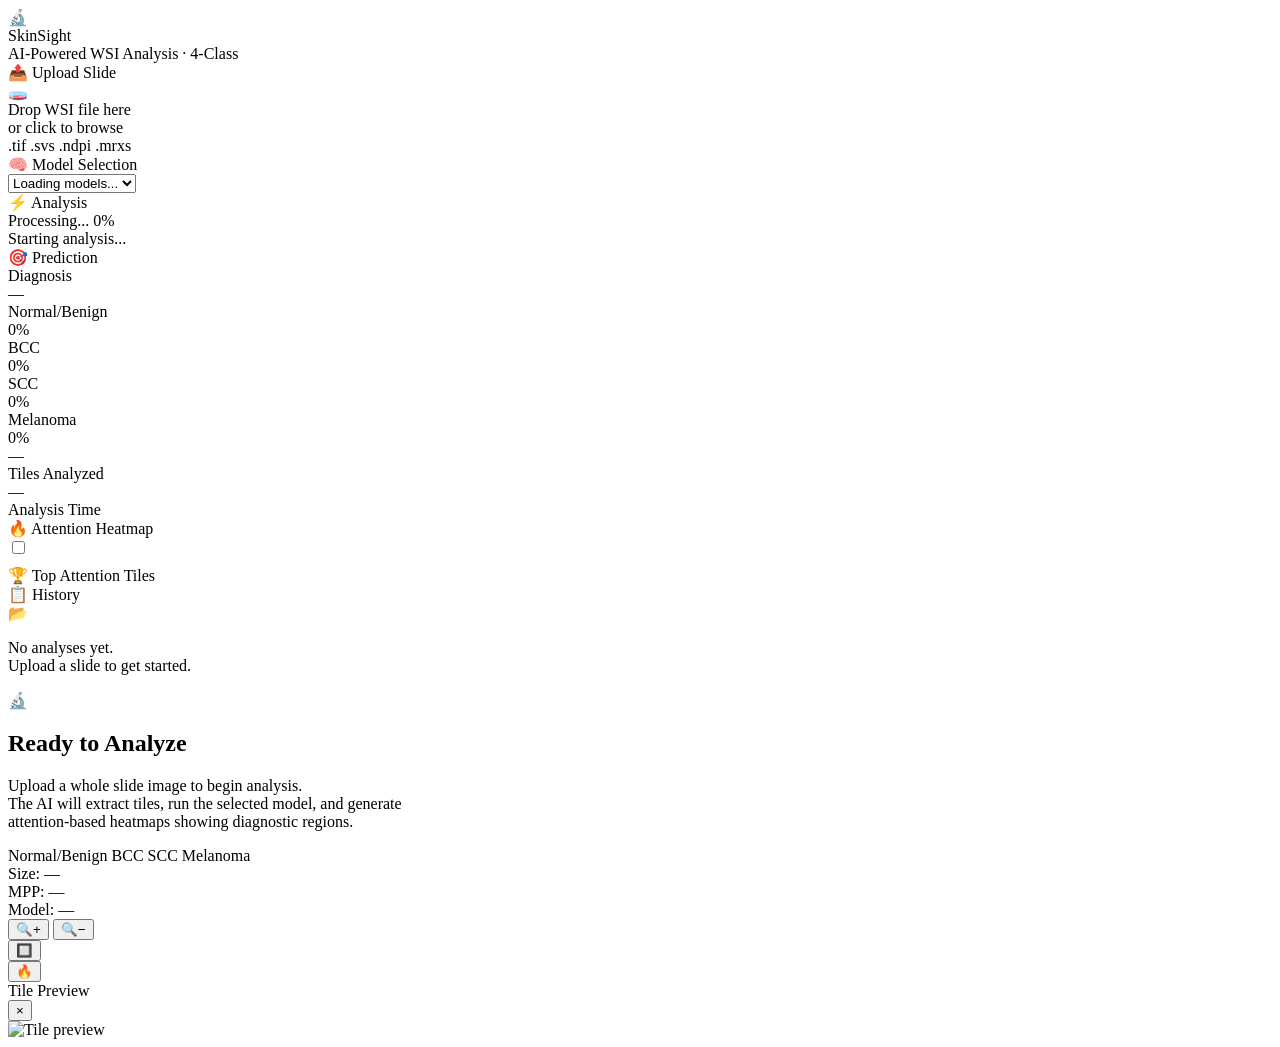
==== app_desktop/wwwroot/index.html @ 3ce093b4 "----" ====
<!DOCTYPE html>
<html lang="en">

<head>
    <meta charset="UTF-8">
    <meta name="viewport" content="width=device-width, initial-scale=1.0">
    <meta name="description"
        content="SkinSight – AI-powered whole slide image analysis for skin cancer detection with multi-model selection. Upload WSIs and get instant 4-class predictions with attention heatmaps.">
    <title>SkinSight – AI Skin Cancer WSI Analysis</title>
    <link rel="stylesheet" href="/styles.css">
    <script src="https://cdnjs.cloudflare.com/ajax/libs/openseadragon/4.1.1/openseadragon.min.js"></script>
</head>

<body>

    <div class="app" id="app">

        <!-- ═══════════════════════ HEADER ═══════════════════════ -->
        <header class="header">
            <div class="header-brand">
                <div class="header-logo">🔬</div>
                <div>
                    <div class="header-title">SkinSight</div>
                    <div class="header-subtitle">AI-Powered WSI Analysis · 4-Class</div>
                </div>
            </div>
            <div class="header-actions">
                <button class="btn btn-ghost btn-sm" id="btn-export" onclick="exportResults()"
                    title="Export current results" style="display:none;">
                    📥 Export
                </button>
            </div>
        </header>

        <!-- ═══════════════════════ MAIN ═══════════════════════ -->
        <div class="main-content">

            <!-- ──────── Sidebar ──────── -->
            <aside class="sidebar" id="sidebar">

                <!-- Upload Section -->
                <div class="sidebar-section">
                    <div class="section-title"><span class="icon">📤</span> Upload Slide</div>
                    <div class="upload-zone" id="upload-zone" onclick="document.getElementById('file-input').click()">
                        <div class="upload-icon">🧫</div>
                        <div class="upload-text-main">Drop WSI file here</div>
                        <div class="upload-text-sub">or click to browse</div>
                        <div class="upload-formats">
                            <span class="format-tag">.tif</span>
                            <span class="format-tag">.svs</span>
                            <span class="format-tag">.ndpi</span>
                            <span class="format-tag">.mrxs</span>
                        </div>
                    </div>
                    <input type="file" id="file-input" accept=".tif,.tiff,.svs,.ndpi,.mrxs,.scn" style="display:none"
                        onchange="handleFileSelect(event)">
                </div>

                <!-- Model Selection -->
                <div class="sidebar-section">
                    <div class="section-title"><span class="icon">🧠</span> Model Selection</div>
                    <div class="model-selector" id="model-selector">
                        <select id="model-select" class="model-select">
                            <option value="phikon">Loading models...</option>
                        </select>
                        <div class="model-info" id="model-info">
                            <span class="model-f1" id="model-f1"></span>
                            <span class="model-desc" id="model-desc"></span>
                        </div>
                    </div>
                </div>

                <!-- Analysis Status -->
                <div class="sidebar-section analysis-status" id="analysis-status">
                    <div class="section-title"><span class="icon">⚡</span> Analysis</div>
                    <div class="progress-container">
                        <div class="progress-header">
                            <span class="progress-label" id="progress-filename">Processing...</span>
                            <span class="progress-percent" id="progress-percent">0%</span>
                        </div>
                        <div class="progress-bar-track">
                            <div class="progress-bar-fill" id="progress-bar" style="width: 0%"></div>
                        </div>
                        <div class="progress-message">
                            <div class="spinner"></div>
                            <span id="progress-message">Starting analysis...</span>
                        </div>
                    </div>
                </div>

                <!-- Results -->
                <div class="sidebar-section result-panel" id="result-panel">
                    <div class="section-title"><span class="icon">🎯</span> Prediction</div>

                    <!-- Model badge -->
                    <div class="model-badge" id="result-model-badge" style="display:none;">
                        <span class="badge-icon">🧠</span>
                        <span class="badge-text" id="result-model-name"></span>
                    </div>

                    <!-- Prediction Card -->
                    <div class="prediction-card" id="prediction-card">
                        <div class="prediction-label-small">Diagnosis</div>
                        <div class="prediction-value" id="prediction-value">—</div>
                        <div class="prediction-confidence" id="prediction-confidence"></div>
                    </div>

                    <!-- Probability Bars (4 classes) -->
                    <div class="prob-bars" id="prob-bars">
                        <div class="prob-row">
                            <span class="prob-label">Normal/Benign</span>
                            <div class="prob-bar-track">
                                <div class="prob-bar-fill normal" id="prob-bar-normal" style="width: 0%"></div>
                            </div>
                            <span class="prob-value" id="prob-val-normal">0%</span>
                        </div>
                        <div class="prob-row">
                            <span class="prob-label">BCC</span>
                            <div class="prob-bar-track">
                                <div class="prob-bar-fill bcc" id="prob-bar-bcc" style="width: 0%"></div>
                            </div>
                            <span class="prob-value" id="prob-val-bcc">0%</span>
                        </div>
                        <div class="prob-row">
                            <span class="prob-label">SCC</span>
                            <div class="prob-bar-track">
                                <div class="prob-bar-fill scc" id="prob-bar-scc" style="width: 0%"></div>
                            </div>
                            <span class="prob-value" id="prob-val-scc">0%</span>
                        </div>
                        <div class="prob-row">
                            <span class="prob-label">Melanoma</span>
                            <div class="prob-bar-track">
                                <div class="prob-bar-fill melanoma" id="prob-bar-melanoma" style="width: 0%"></div>
                            </div>
                            <span class="prob-value" id="prob-val-melanoma">0%</span>
                        </div>
                    </div>

                    <!-- Ensemble Details (shown only for ensemble) -->
                    <div class="ensemble-details" id="ensemble-details" style="display:none;">
                        <div class="section-title" style="margin-top:6px;"><span class="icon">🔀</span> Ensemble
                            Breakdown</div>
                        <div id="ensemble-breakdown"></div>
                    </div>

                    <!-- Slide Info -->
                    <div class="info-stats" id="info-stats">
                        <div class="stat-card">
                            <div class="stat-value" id="stat-tiles">—</div>
                            <div class="stat-label">Tiles Analyzed</div>
                        </div>
                        <div class="stat-card">
                            <div class="stat-value" id="stat-time">—</div>
                            <div class="stat-label">Analysis Time</div>
                        </div>
                    </div>

                    <!-- Heatmap Toggle -->
                    <div class="toggle-group" id="heatmap-toggle-group">
                        <div class="toggle-label-text">
                            <span>🔥</span> Attention Heatmap
                        </div>
                        <label class="toggle-switch">
                            <input type="checkbox" id="heatmap-toggle" onchange="toggleHeatmap(this.checked)">
                            <span class="toggle-slider"></span>
                        </label>
                    </div>

                    <!-- Top Attention Tiles -->
                    <div class="section-title" style="margin-top: 8px;"><span class="icon">🏆</span> Top Attention Tiles
                    </div>
                    <div class="top-tiles-grid" id="top-tiles-grid">
                        <!-- Filled dynamically -->
                    </div>
                </div>

                <!-- History -->
                <div class="sidebar-section">
                    <div class="section-title"><span class="icon">📋</span> History</div>
                    <div class="history-list" id="history-list">
                        <div class="empty-state">
                            <div class="icon">📂</div>
                            <p>No analyses yet.<br>Upload a slide to get started.</p>
                        </div>
                    </div>
                </div>

            </aside>

            <!-- ──────── Viewer ──────── -->
            <div class="viewer-area" id="viewer-area">

                <!-- Placeholder -->
                <div class="viewer-placeholder" id="viewer-placeholder">
                    <div class="viewer-placeholder-icon">🔬</div>
                    <h2>Ready to Analyze</h2>
                    <p>Upload a whole slide image to begin analysis.<br>The AI will extract tiles, run the selected
                        model, and generate<br>attention-based heatmaps showing diagnostic regions.</p>
                    <div class="class-legend">
                        <span class="legend-item normal">Normal/Benign</span>
                        <span class="legend-item bcc">BCC</span>
                        <span class="legend-item scc">SCC</span>
                        <span class="legend-item melanoma">Melanoma</span>
                    </div>
                </div>

                <!-- OpenSeadragon Viewer Container -->
                <div id="slide-viewer"></div>

                <!-- Slide Info Bar (top-left overlay) -->
                <div class="slide-info-bar" id="slide-info-bar">
                    <div class="slide-info-item">
                        <span class="label">Size:</span>
                        <span class="value" id="info-dimensions">—</span>
                    </div>
                    <div class="slide-info-item">
                        <span class="label">MPP:</span>
                        <span class="value" id="info-mpp">—</span>
                    </div>
                    <div class="slide-info-item">
                        <span class="label">Model:</span>
                        <span class="value" id="info-model">—</span>
                    </div>
                </div>

                <!-- Viewer Controls (bottom center) -->
                <div class="viewer-controls" id="viewer-controls">
                    <button class="viewer-btn" onclick="zoomIn()" title="Zoom In">🔍+</button>
                    <button class="viewer-btn" onclick="zoomOut()" title="Zoom Out">🔍−</button>
                    <div class="viewer-divider"></div>
                    <button class="viewer-btn" onclick="resetView()" title="Fit to Screen">🔲</button>
                    <div class="viewer-divider"></div>
                    <button class="viewer-btn" id="btn-heatmap-viewer" onclick="toggleHeatmapFromViewer()"
                        title="Toggle Heatmap">🔥</button>
                </div>
            </div>

        </div><!-- /.main-content -->

    </div><!-- /.app -->

    <!-- Toast Container -->
    <div class="toast-container" id="toast-container"></div>

    <!-- Tile Preview Modal -->
    <div class="modal-backdrop" id="tile-modal" onclick="closeTileModal(event)">
        <div class="modal-content" onclick="event.stopPropagation()">
            <div class="modal-header">
                <div class="modal-title" id="modal-tile-title">Tile Preview</div>
                <button class="modal-close" onclick="closeTileModal()">&times;</button>
            </div>
            <img class="modal-tile-image" id="modal-tile-image" src="" alt="Tile preview">
            <div class="modal-tile-info" id="modal-tile-info"></div>
            <button class="btn btn-navigate" id="modal-nav-btn" style="display:none;"
                title="Navigate to this tile on the slide viewer">
                📍 View on Slide
            </button>
        </div>
    </div>

    <script src="/app.js"></script>
</body>

</html>
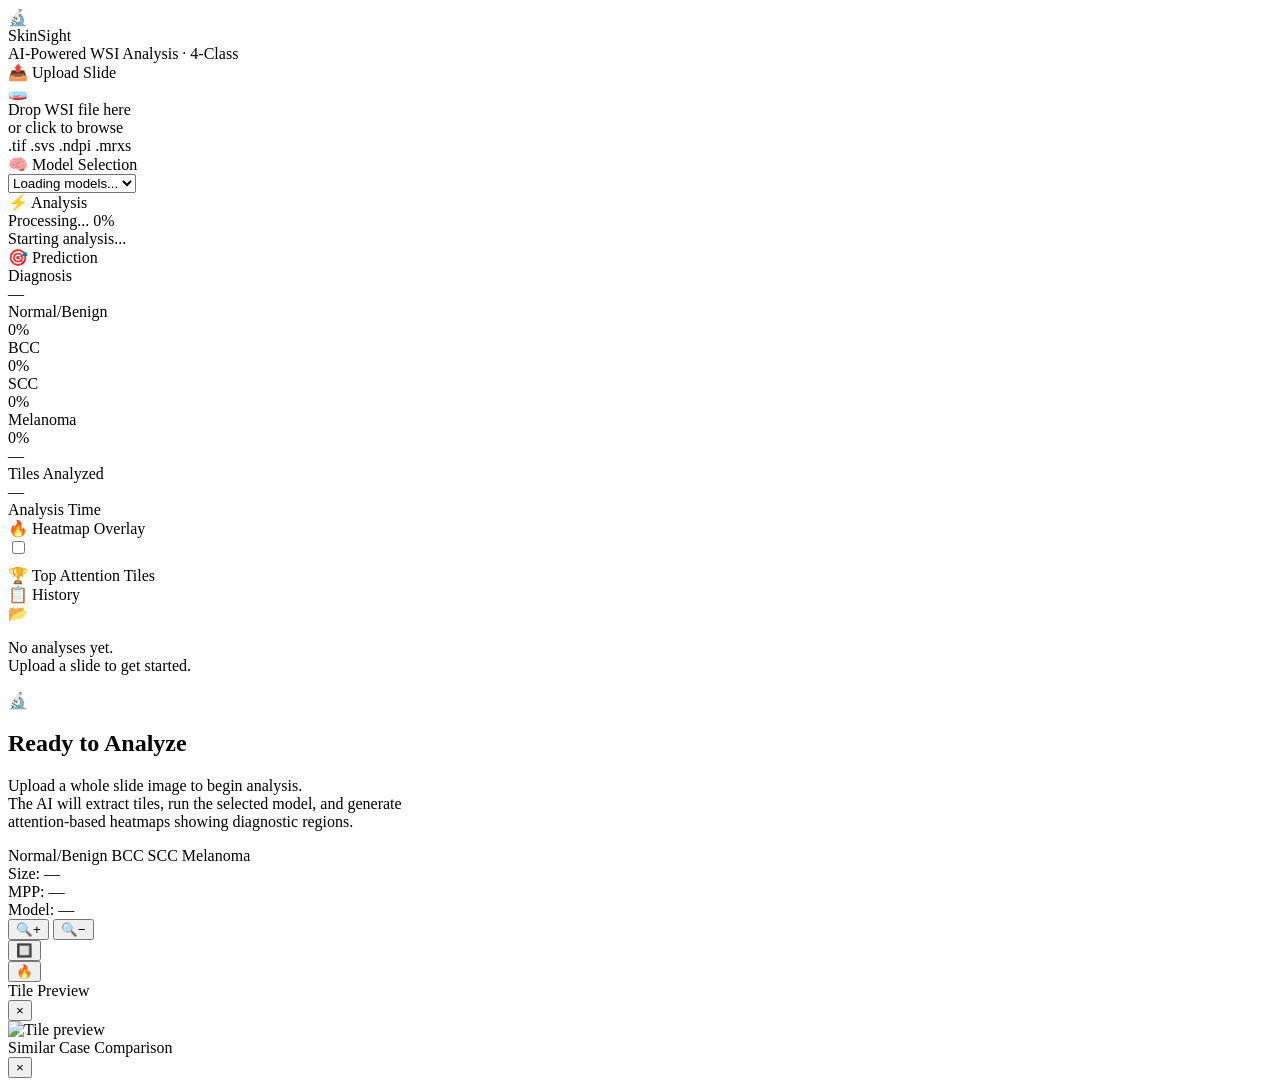
==== commit d736bf49: "-----" ====
--- a/app_desktop/wwwroot/index.html
+++ b/app_desktop/wwwroot/index.html
@@ -1,265 +1,357 @@
 <!DOCTYPE html>
 <html lang="en">
-
 <head>
     <meta charset="UTF-8">
     <meta name="viewport" content="width=device-width, initial-scale=1.0">
-    <meta name="description"
-        content="SkinSight – AI-powered whole slide image analysis for skin cancer detection with multi-model selection. Upload WSIs and get instant 4-class predictions with attention heatmaps.">
+    <meta name="description" content="SkinSight – AI-powered whole slide image analysis for skin cancer detection with multi-model selection. Upload WSIs and get instant 4-class predictions with attention heatmaps.">
     <title>SkinSight – AI Skin Cancer WSI Analysis</title>
-    <link rel="stylesheet" href="/styles.css">
+    <link rel="stylesheet" href="/static/styles.css">
     <script src="https://cdnjs.cloudflare.com/ajax/libs/openseadragon/4.1.1/openseadragon.min.js"></script>
 </head>
-
 <body>
 
-    <div class="app" id="app">
-
-        <!-- ═══════════════════════ HEADER ═══════════════════════ -->
-        <header class="header">
-            <div class="header-brand">
-                <div class="header-logo">🔬</div>
-                <div>
-                    <div class="header-title">SkinSight</div>
-                    <div class="header-subtitle">AI-Powered WSI Analysis · 4-Class</div>
-                </div>
-            </div>
-            <div class="header-actions">
-                <button class="btn btn-ghost btn-sm" id="btn-export" onclick="exportResults()"
-                    title="Export current results" style="display:none;">
-                    📥 Export
-                </button>
-            </div>
-        </header>
-
-        <!-- ═══════════════════════ MAIN ═══════════════════════ -->
-        <div class="main-content">
-
-            <!-- ──────── Sidebar ──────── -->
-            <aside class="sidebar" id="sidebar">
-
-                <!-- Upload Section -->
-                <div class="sidebar-section">
-                    <div class="section-title"><span class="icon">📤</span> Upload Slide</div>
-                    <div class="upload-zone" id="upload-zone" onclick="document.getElementById('file-input').click()">
-                        <div class="upload-icon">🧫</div>
-                        <div class="upload-text-main">Drop WSI file here</div>
-                        <div class="upload-text-sub">or click to browse</div>
-                        <div class="upload-formats">
-                            <span class="format-tag">.tif</span>
-                            <span class="format-tag">.svs</span>
-                            <span class="format-tag">.ndpi</span>
-                            <span class="format-tag">.mrxs</span>
-                        </div>
-                    </div>
-                    <input type="file" id="file-input" accept=".tif,.tiff,.svs,.ndpi,.mrxs,.scn" style="display:none"
-                        onchange="handleFileSelect(event)">
-                </div>
-
-                <!-- Model Selection -->
-                <div class="sidebar-section">
-                    <div class="section-title"><span class="icon">🧠</span> Model Selection</div>
-                    <div class="model-selector" id="model-selector">
-                        <select id="model-select" class="model-select">
-                            <option value="phikon">Loading models...</option>
-                        </select>
-                        <div class="model-info" id="model-info">
-                            <span class="model-f1" id="model-f1"></span>
-                            <span class="model-desc" id="model-desc"></span>
-                        </div>
-                    </div>
-                </div>
-
-                <!-- Analysis Status -->
-                <div class="sidebar-section analysis-status" id="analysis-status">
-                    <div class="section-title"><span class="icon">⚡</span> Analysis</div>
-                    <div class="progress-container">
-                        <div class="progress-header">
-                            <span class="progress-label" id="progress-filename">Processing...</span>
-                            <span class="progress-percent" id="progress-percent">0%</span>
-                        </div>
-                        <div class="progress-bar-track">
-                            <div class="progress-bar-fill" id="progress-bar" style="width: 0%"></div>
-                        </div>
-                        <div class="progress-message">
-                            <div class="spinner"></div>
-                            <span id="progress-message">Starting analysis...</span>
-                        </div>
-                    </div>
-                </div>
-
-                <!-- Results -->
-                <div class="sidebar-section result-panel" id="result-panel">
-                    <div class="section-title"><span class="icon">🎯</span> Prediction</div>
-
-                    <!-- Model badge -->
-                    <div class="model-badge" id="result-model-badge" style="display:none;">
-                        <span class="badge-icon">🧠</span>
-                        <span class="badge-text" id="result-model-name"></span>
-                    </div>
-
-                    <!-- Prediction Card -->
-                    <div class="prediction-card" id="prediction-card">
-                        <div class="prediction-label-small">Diagnosis</div>
-                        <div class="prediction-value" id="prediction-value">—</div>
-                        <div class="prediction-confidence" id="prediction-confidence"></div>
-                    </div>
-
-                    <!-- Probability Bars (4 classes) -->
-                    <div class="prob-bars" id="prob-bars">
-                        <div class="prob-row">
-                            <span class="prob-label">Normal/Benign</span>
-                            <div class="prob-bar-track">
-                                <div class="prob-bar-fill normal" id="prob-bar-normal" style="width: 0%"></div>
-                            </div>
-                            <span class="prob-value" id="prob-val-normal">0%</span>
-                        </div>
-                        <div class="prob-row">
-                            <span class="prob-label">BCC</span>
-                            <div class="prob-bar-track">
-                                <div class="prob-bar-fill bcc" id="prob-bar-bcc" style="width: 0%"></div>
-                            </div>
-                            <span class="prob-value" id="prob-val-bcc">0%</span>
-                        </div>
-                        <div class="prob-row">
-                            <span class="prob-label">SCC</span>
-                            <div class="prob-bar-track">
-                                <div class="prob-bar-fill scc" id="prob-bar-scc" style="width: 0%"></div>
-                            </div>
-                            <span class="prob-value" id="prob-val-scc">0%</span>
-                        </div>
-                        <div class="prob-row">
-                            <span class="prob-label">Melanoma</span>
-                            <div class="prob-bar-track">
-                                <div class="prob-bar-fill melanoma" id="prob-bar-melanoma" style="width: 0%"></div>
-                            </div>
-                            <span class="prob-value" id="prob-val-melanoma">0%</span>
-                        </div>
-                    </div>
-
-                    <!-- Ensemble Details (shown only for ensemble) -->
-                    <div class="ensemble-details" id="ensemble-details" style="display:none;">
-                        <div class="section-title" style="margin-top:6px;"><span class="icon">🔀</span> Ensemble
-                            Breakdown</div>
-                        <div id="ensemble-breakdown"></div>
-                    </div>
-
-                    <!-- Slide Info -->
-                    <div class="info-stats" id="info-stats">
-                        <div class="stat-card">
-                            <div class="stat-value" id="stat-tiles">—</div>
-                            <div class="stat-label">Tiles Analyzed</div>
-                        </div>
-                        <div class="stat-card">
-                            <div class="stat-value" id="stat-time">—</div>
-                            <div class="stat-label">Analysis Time</div>
-                        </div>
-                    </div>
-
-                    <!-- Heatmap Toggle -->
-                    <div class="toggle-group" id="heatmap-toggle-group">
-                        <div class="toggle-label-text">
-                            <span>🔥</span> Attention Heatmap
-                        </div>
-                        <label class="toggle-switch">
-                            <input type="checkbox" id="heatmap-toggle" onchange="toggleHeatmap(this.checked)">
-                            <span class="toggle-slider"></span>
-                        </label>
-                    </div>
-
-                    <!-- Top Attention Tiles -->
-                    <div class="section-title" style="margin-top: 8px;"><span class="icon">🏆</span> Top Attention Tiles
-                    </div>
-                    <div class="top-tiles-grid" id="top-tiles-grid">
-                        <!-- Filled dynamically -->
-                    </div>
-                </div>
-
-                <!-- History -->
-                <div class="sidebar-section">
-                    <div class="section-title"><span class="icon">📋</span> History</div>
-                    <div class="history-list" id="history-list">
-                        <div class="empty-state">
-                            <div class="icon">📂</div>
-                            <p>No analyses yet.<br>Upload a slide to get started.</p>
-                        </div>
-                    </div>
-                </div>
-
-            </aside>
-
-            <!-- ──────── Viewer ──────── -->
-            <div class="viewer-area" id="viewer-area">
-
-                <!-- Placeholder -->
-                <div class="viewer-placeholder" id="viewer-placeholder">
-                    <div class="viewer-placeholder-icon">🔬</div>
-                    <h2>Ready to Analyze</h2>
-                    <p>Upload a whole slide image to begin analysis.<br>The AI will extract tiles, run the selected
-                        model, and generate<br>attention-based heatmaps showing diagnostic regions.</p>
-                    <div class="class-legend">
-                        <span class="legend-item normal">Normal/Benign</span>
-                        <span class="legend-item bcc">BCC</span>
-                        <span class="legend-item scc">SCC</span>
-                        <span class="legend-item melanoma">Melanoma</span>
-                    </div>
-                </div>
-
-                <!-- OpenSeadragon Viewer Container -->
-                <div id="slide-viewer"></div>
-
-                <!-- Slide Info Bar (top-left overlay) -->
-                <div class="slide-info-bar" id="slide-info-bar">
-                    <div class="slide-info-item">
-                        <span class="label">Size:</span>
-                        <span class="value" id="info-dimensions">—</span>
-                    </div>
-                    <div class="slide-info-item">
-                        <span class="label">MPP:</span>
-                        <span class="value" id="info-mpp">—</span>
-                    </div>
-                    <div class="slide-info-item">
-                        <span class="label">Model:</span>
-                        <span class="value" id="info-model">—</span>
-                    </div>
-                </div>
-
-                <!-- Viewer Controls (bottom center) -->
-                <div class="viewer-controls" id="viewer-controls">
-                    <button class="viewer-btn" onclick="zoomIn()" title="Zoom In">🔍+</button>
-                    <button class="viewer-btn" onclick="zoomOut()" title="Zoom Out">🔍−</button>
-                    <div class="viewer-divider"></div>
-                    <button class="viewer-btn" onclick="resetView()" title="Fit to Screen">🔲</button>
-                    <div class="viewer-divider"></div>
-                    <button class="viewer-btn" id="btn-heatmap-viewer" onclick="toggleHeatmapFromViewer()"
-                        title="Toggle Heatmap">🔥</button>
-                </div>
-            </div>
-
-        </div><!-- /.main-content -->
-
-    </div><!-- /.app -->
-
-    <!-- Toast Container -->
-    <div class="toast-container" id="toast-container"></div>
-
-    <!-- Tile Preview Modal -->
-    <div class="modal-backdrop" id="tile-modal" onclick="closeTileModal(event)">
-        <div class="modal-content" onclick="event.stopPropagation()">
-            <div class="modal-header">
-                <div class="modal-title" id="modal-tile-title">Tile Preview</div>
-                <button class="modal-close" onclick="closeTileModal()">&times;</button>
-            </div>
-            <img class="modal-tile-image" id="modal-tile-image" src="" alt="Tile preview">
-            <div class="modal-tile-info" id="modal-tile-info"></div>
-            <button class="btn btn-navigate" id="modal-nav-btn" style="display:none;"
-                title="Navigate to this tile on the slide viewer">
-                📍 View on Slide
+<div class="app" id="app">
+
+    <!-- ═══════════════════════ HEADER ═══════════════════════ -->
+    <header class="header">
+        <div class="header-brand">
+            <div class="header-logo">🔬</div>
+            <div>
+                <div class="header-title">SkinSight</div>
+                <div class="header-subtitle">AI-Powered WSI Analysis · 4-Class</div>
+            </div>
+        </div>
+        <div class="header-actions">
+            <button class="btn btn-primary btn-sm" id="btn-pdf-report" onclick="downloadPdfReport()" title="Download clinician-style PDF report" style="display:none;">
+                PDF Report
             </button>
-        </div>
+            <button class="btn btn-ghost btn-sm" id="btn-export" onclick="exportResults()" title="Export current results" style="display:none;">
+                JSON Export
+            </button>
+        </div>
+    </header>
+
+    <!-- ═══════════════════════ MAIN ═══════════════════════ -->
+    <div class="main-content">
+
+        <!-- ──────── Sidebar ──────── -->
+        <aside class="sidebar" id="sidebar">
+
+            <!-- Upload Section -->
+            <div class="sidebar-section">
+                <div class="section-title"><span class="icon">📤</span> Upload Slide</div>
+                <div class="upload-zone" id="upload-zone" onclick="document.getElementById('file-input').click()">
+                    <div class="upload-icon">🧫</div>
+                    <div class="upload-text-main">Drop WSI file here</div>
+                    <div class="upload-text-sub">or click to browse</div>
+                    <div class="upload-formats">
+                        <span class="format-tag">.tif</span>
+                        <span class="format-tag">.svs</span>
+                        <span class="format-tag">.ndpi</span>
+                        <span class="format-tag">.mrxs</span>
+                    </div>
+                </div>
+                <input type="file" id="file-input" accept=".tif,.tiff,.svs,.ndpi,.mrxs,.scn" style="display:none" onchange="handleFileSelect(event)">
+            </div>
+
+            <!-- Model Selection -->
+            <div class="sidebar-section">
+                <div class="section-title"><span class="icon">🧠</span> Model Selection</div>
+                <div class="model-selector" id="model-selector">
+                    <select id="model-select" class="model-select">
+                        <option value="phikon">Loading models...</option>
+                    </select>
+                    <div class="model-info" id="model-info">
+                        <span class="model-f1" id="model-f1"></span>
+                        <span class="model-threshold" id="model-threshold"></span>
+                        <span class="model-desc" id="model-desc"></span>
+                    </div>
+                </div>
+            </div>
+
+            <!-- Analysis Status -->
+            <div class="sidebar-section analysis-status" id="analysis-status">
+                <div class="section-title"><span class="icon">⚡</span> Analysis</div>
+                <div class="progress-container">
+                    <div class="progress-header">
+                        <span class="progress-label" id="progress-filename">Processing...</span>
+                        <span class="progress-percent" id="progress-percent">0%</span>
+                    </div>
+                    <div class="progress-bar-track">
+                        <div class="progress-bar-fill" id="progress-bar" style="width: 0%"></div>
+                    </div>
+                    <div class="progress-message">
+                        <div class="spinner"></div>
+                        <span id="progress-message">Starting analysis...</span>
+                    </div>
+                </div>
+            </div>
+
+            <!-- Results -->
+            <div class="sidebar-section result-panel" id="result-panel">
+                <div class="section-title"><span class="icon">🎯</span> Prediction</div>
+
+                <!-- Model badge -->
+                <div class="model-badge" id="result-model-badge" style="display:none;">
+                    <span class="badge-icon">🧠</span>
+                    <span class="badge-text" id="result-model-name"></span>
+                </div>
+
+                <!-- Prediction Card -->
+                <div class="prediction-card" id="prediction-card">
+                    <div class="prediction-label-small">Diagnosis</div>
+                    <div class="prediction-value" id="prediction-value">—</div>
+                    <div class="prediction-confidence" id="prediction-confidence"></div>
+                </div>
+
+                <div class="safety-panel" id="safety-panel" style="display:none;">
+                    <div class="section-title" style="margin-top:0;">Phase 1-2 Safety Layer</div>
+                    <div class="safety-badges">
+                        <span class="safety-badge risk-low" id="safety-risk-badge">Low Risk</span>
+                        <span class="safety-badge abstain-off" id="safety-abstain-badge">No Abstain</span>
+                        <span class="safety-badge risk-low" id="safety-ood-badge">OOD Low</span>
+                    </div>
+                    <div class="safety-summary" id="safety-summary">No safety summary yet.</div>
+                    <div class="safety-grid">
+                        <div class="safety-metric-card">
+                            <div class="safety-metric-label">Uncertainty</div>
+                            <div class="safety-metric-value" id="safety-uncertainty">-</div>
+                        </div>
+                        <div class="safety-metric-card">
+                            <div class="safety-metric-label">Margin</div>
+                            <div class="safety-metric-value" id="safety-margin">-</div>
+                        </div>
+                        <div class="safety-metric-card">
+                            <div class="safety-metric-label">Melanoma Prob.</div>
+                            <div class="safety-metric-value" id="safety-melanoma-prob">-</div>
+                        </div>
+                        <div class="safety-metric-card">
+                            <div class="safety-metric-label">Disagreement</div>
+                            <div class="safety-metric-value" id="safety-disagreement">-</div>
+                        </div>
+                        <div class="safety-metric-card">
+                            <div class="safety-metric-label">OOD Score</div>
+                            <div class="safety-metric-value" id="safety-ood-score">-</div>
+                        </div>
+                        <div class="safety-metric-card">
+                            <div class="safety-metric-label">ID Support</div>
+                            <div class="safety-metric-value" id="safety-id-support">-</div>
+                        </div>
+                        <div class="safety-metric-card">
+                            <div class="safety-metric-label">Safety Score</div>
+                            <div class="safety-metric-value" id="safety-score">-</div>
+                        </div>
+                        <div class="safety-metric-card">
+                            <div class="safety-metric-label">Calibration</div>
+                            <div class="safety-metric-value" id="safety-calibration">-</div>
+                        </div>
+                        <div class="safety-metric-card">
+                            <div class="safety-metric-label">Threshold Policy</div>
+                            <div class="safety-metric-value" id="safety-threshold">-</div>
+                        </div>
+                    </div>
+                    <div class="safety-flags" id="safety-flags"></div>
+                    <details class="calc-details" id="safety-details-block" style="display:none;">
+                        <summary>How this safety result was calculated</summary>
+                        <div class="calc-detail-content" id="safety-details"></div>
+                    </details>
+                </div>
+
+                <!-- Probability Bars (4 classes) -->
+                <div class="prob-bars" id="prob-bars">
+                    <div class="prob-row">
+                        <span class="prob-label">Normal/Benign</span>
+                        <div class="prob-bar-track">
+                            <div class="prob-bar-fill normal" id="prob-bar-normal" style="width: 0%"></div>
+                        </div>
+                        <span class="prob-value" id="prob-val-normal">0%</span>
+                    </div>
+                    <div class="prob-row">
+                        <span class="prob-label">BCC</span>
+                        <div class="prob-bar-track">
+                            <div class="prob-bar-fill bcc" id="prob-bar-bcc" style="width: 0%"></div>
+                        </div>
+                        <span class="prob-value" id="prob-val-bcc">0%</span>
+                    </div>
+                    <div class="prob-row">
+                        <span class="prob-label">SCC</span>
+                        <div class="prob-bar-track">
+                            <div class="prob-bar-fill scc" id="prob-bar-scc" style="width: 0%"></div>
+                        </div>
+                        <span class="prob-value" id="prob-val-scc">0%</span>
+                    </div>
+                    <div class="prob-row">
+                        <span class="prob-label">Melanoma</span>
+                        <div class="prob-bar-track">
+                            <div class="prob-bar-fill melanoma" id="prob-bar-melanoma" style="width: 0%"></div>
+                        </div>
+                        <span class="prob-value" id="prob-val-melanoma">0%</span>
+                    </div>
+                </div>
+                <details class="calc-details" id="prediction-details-block" style="display:none;">
+                    <summary>How this prediction was calculated</summary>
+                    <div class="calc-detail-content" id="prediction-details"></div>
+                </details>
+
+                <!-- Ensemble Details (shown only for ensemble) -->
+                <div class="ensemble-details" id="ensemble-details" style="display:none;">
+                    <div class="section-title" style="margin-top:6px;"><span class="icon">🔀</span> Ensemble Breakdown</div>
+                    <div id="ensemble-breakdown"></div>
+                    <details class="calc-details" id="ensemble-details-block" style="display:none;">
+                        <summary>How this ensemble decision was calculated</summary>
+                        <div class="calc-detail-content" id="ensemble-calculation-details"></div>
+                    </details>
+                </div>
+
+                <!-- Slide Info -->
+                <div class="info-stats" id="info-stats">
+                    <div class="stat-card">
+                        <div class="stat-value" id="stat-tiles">—</div>
+                        <div class="stat-label">Tiles Analyzed</div>
+                    </div>
+                    <div class="stat-card">
+                        <div class="stat-value" id="stat-time">—</div>
+                        <div class="stat-label">Analysis Time</div>
+                    </div>
+                </div>
+                <details class="calc-details" id="pipeline-details-block" style="display:none;">
+                    <summary>Pipeline audit trail</summary>
+                    <div class="calc-detail-content" id="pipeline-details"></div>
+                </details>
+
+                <!-- Heatmap Toggle -->
+                <div class="toggle-group" id="heatmap-toggle-group">
+                    <div class="toggle-label-text">
+                        <span>🔥</span> Heatmap Overlay
+                    </div>
+                    <label class="toggle-switch">
+                        <input type="checkbox" id="heatmap-toggle" onchange="toggleHeatmap(this.checked)">
+                        <span class="toggle-slider"></span>
+                    </label>
+                </div>
+                <div class="heatmap-view-controls" id="heatmap-view-controls" style="display:none;">
+                    <div class="heatmap-view-label">Heatmap View</div>
+                    <div class="heatmap-view-buttons" id="heatmap-view-buttons"></div>
+                </div>
+
+                <!-- Top Attention Tiles -->
+                <div class="section-title" style="margin-top: 8px;"><span class="icon">🏆</span> <span id="top-tiles-title">Top Attention Tiles</span></div>
+                <div class="top-tiles-grid" id="top-tiles-grid">
+                    <!-- Filled dynamically -->
+                </div>
+                <details class="calc-details" id="attention-details-block" style="display:none;">
+                    <summary>How attention tiles and heatmaps were calculated</summary>
+                    <div class="calc-detail-content" id="attention-details"></div>
+                </details>
+
+                <div class="retrieval-panel" id="retrieval-panel" style="display:none;">
+                    <div class="section-title" style="margin-top: 10px;"><span class="icon">R</span> Similar Cases</div>
+                    <div class="retrieval-summary" id="retrieval-summary">No retrieval results yet.</div>
+                    <details class="calc-details" id="retrieval-details-block" style="display:none;">
+                        <summary>How retrieval similarity and cost were calculated</summary>
+                        <div class="calc-detail-content" id="retrieval-details"></div>
+                    </details>
+                    <div class="retrieval-grid" id="retrieval-grid"></div>
+
+                    <div class="section-title retrieval-subtitle" id="hard-retrieval-title" style="display:none;">Hard Melanoma Matches</div>
+                    <div class="retrieval-grid compact" id="hard-retrieval-grid"></div>
+
+                    <div class="section-title retrieval-subtitle" id="continual-retrieval-title" style="display:none;">Pending Continual Memory</div>
+                    <div class="retrieval-grid compact" id="continual-retrieval-grid"></div>
+                </div>
+            </div>
+
+            <!-- History -->
+            <div class="sidebar-section">
+                <div class="section-title"><span class="icon">📋</span> History</div>
+                <div class="history-list" id="history-list">
+                    <div class="empty-state">
+                        <div class="icon">📂</div>
+                        <p>No analyses yet.<br>Upload a slide to get started.</p>
+                    </div>
+                </div>
+            </div>
+
+        </aside>
+
+        <!-- ──────── Viewer ──────── -->
+        <div class="viewer-area" id="viewer-area">
+
+            <!-- Placeholder -->
+            <div class="viewer-placeholder" id="viewer-placeholder">
+                <div class="viewer-placeholder-icon">🔬</div>
+                <h2>Ready to Analyze</h2>
+                <p>Upload a whole slide image to begin analysis.<br>The AI will extract tiles, run the selected model, and generate<br>attention-based heatmaps showing diagnostic regions.</p>
+                <div class="class-legend">
+                    <span class="legend-item normal">Normal/Benign</span>
+                    <span class="legend-item bcc">BCC</span>
+                    <span class="legend-item scc">SCC</span>
+                    <span class="legend-item melanoma">Melanoma</span>
+                </div>
+            </div>
+
+            <!-- OpenSeadragon Viewer Container -->
+            <div id="slide-viewer"></div>
+
+            <!-- Slide Info Bar (top-left overlay) -->
+            <div class="slide-info-bar" id="slide-info-bar">
+                <div class="slide-info-item">
+                    <span class="label">Size:</span>
+                    <span class="value" id="info-dimensions">—</span>
+                </div>
+                <div class="slide-info-item">
+                    <span class="label">MPP:</span>
+                    <span class="value" id="info-mpp">—</span>
+                </div>
+                <div class="slide-info-item">
+                    <span class="label">Model:</span>
+                    <span class="value" id="info-model">—</span>
+                </div>
+            </div>
+
+            <!-- Viewer Controls (bottom center) -->
+            <div class="viewer-controls" id="viewer-controls">
+                <button class="viewer-btn" onclick="zoomIn()" title="Zoom In">🔍+</button>
+                <button class="viewer-btn" onclick="zoomOut()" title="Zoom Out">🔍−</button>
+                <div class="viewer-divider"></div>
+                <button class="viewer-btn" onclick="resetView()" title="Fit to Screen">🔲</button>
+                <div class="viewer-divider"></div>
+                <button class="viewer-btn" id="btn-heatmap-viewer" onclick="toggleHeatmapFromViewer()" title="Toggle Heatmap">🔥</button>
+            </div>
+        </div>
+
+    </div><!-- /.main-content -->
+
+</div><!-- /.app -->
+
+<!-- Toast Container -->
+<div class="toast-container" id="toast-container"></div>
+
+<!-- Tile Preview Modal -->
+<div class="modal-backdrop" id="tile-modal" onclick="closeTileModal(event)">
+    <div class="modal-content" onclick="event.stopPropagation()">
+        <div class="modal-header">
+            <div class="modal-title" id="modal-tile-title">Tile Preview</div>
+            <button class="modal-close" onclick="closeTileModal()">&times;</button>
+        </div>
+        <img class="modal-tile-image" id="modal-tile-image" src="" alt="Tile preview">
+        <div class="modal-tile-info" id="modal-tile-info"></div>
+        <button class="btn btn-navigate" id="modal-nav-btn" style="display:none;" title="Navigate to this tile on the slide viewer">
+            📍 View on Slide
+        </button>
     </div>
-
-    <script src="/app.js"></script>
+</div>
+
+<div class="modal-backdrop" id="compare-modal" onclick="closeCompareModal(event)">
+    <div class="modal-content compare-modal-content" onclick="event.stopPropagation()">
+        <div class="modal-header">
+            <div class="modal-title" id="compare-modal-title">Similar Case Comparison</div>
+            <button class="modal-close" onclick="closeCompareModal()">&times;</button>
+        </div>
+        <div class="compare-modal-body" id="compare-modal-body"></div>
+    </div>
+</div>
+
+<script src="/static/app.js"></script>
 </body>
-
-</html>+</html>
